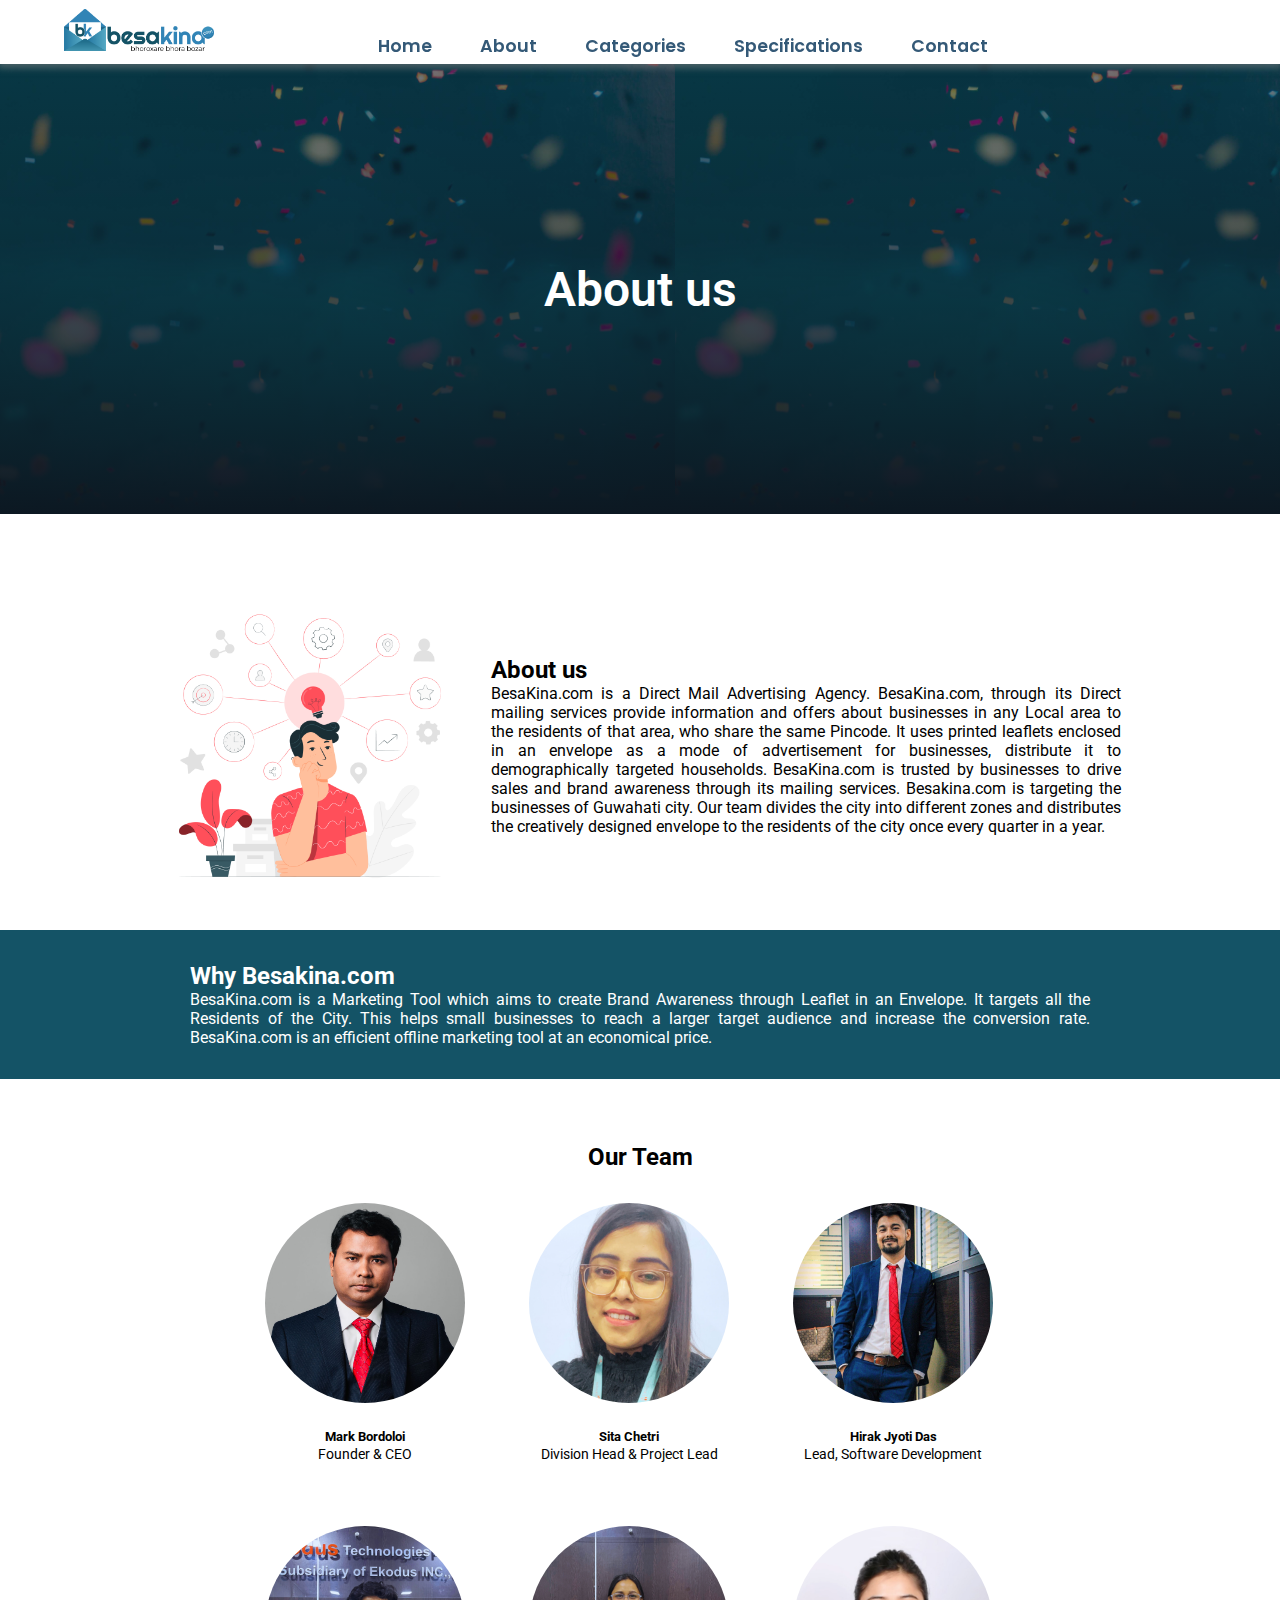
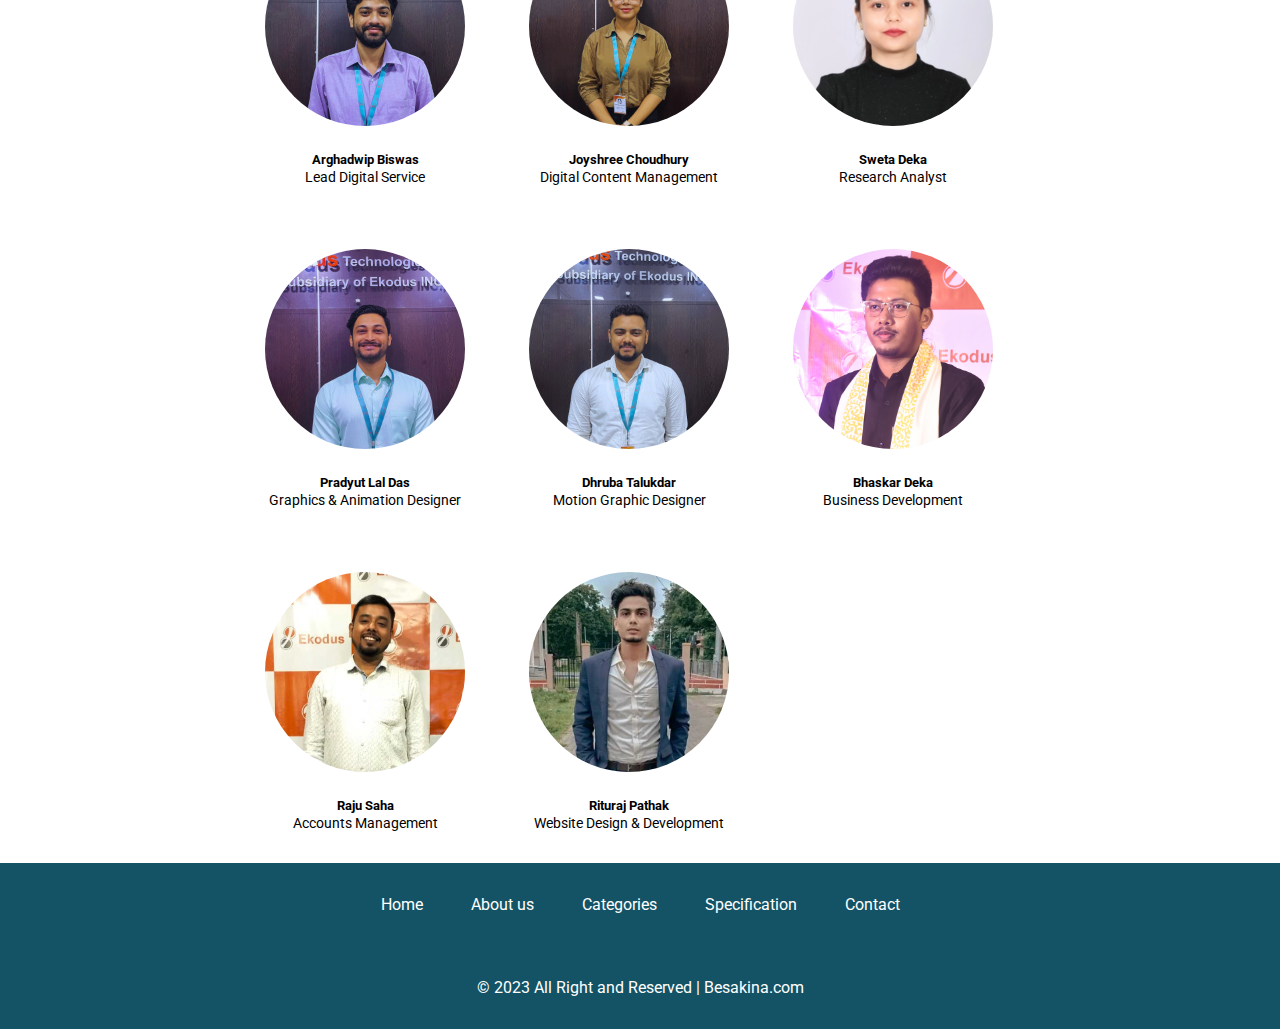
==== about.html @ 230a776a "first commit" ====
<!DOCTYPE html>
<html lang="en">
<head>
    <meta charset="UTF-8">
    <meta name="viewport" content="width=device-width, initial-scale=1.0">
    <title>About us</title>
    <link href="https://cdn.jsdelivr.net/npm/bootstrap@5.3.0/dist/css/bootstrap.min.css" rel="stylesheet" integrity="sha384-9ndCyUaIbzAi2FUVXJi0CjmCapSmO7SnpJef0486qhLnuZ2cdeRhO02iuK6FUUVM" crossorigin="anonymous">
    <link rel="stylesheet" href="style.css">
    <link rel="stylesheet" href="https://cdnjs.cloudflare.com/ajax/libs/font-awesome/6.4.0/css/all.min.css" integrity="sha512-iecdLmaskl7CVkqkXNQ/ZH/XLlvWZOJyj7Yy7tcenmpD1ypASozpmT/E0iPtmFIB46ZmdtAc9eNBvH0H/ZpiBw==" crossorigin="anonymous" referrerpolicy="no-referrer" />
  </head>
<body>
    <nav class="topbar">
        <div class="menu-icon">
          <button class="menuopenbtn" onclick="opensidebar()"><i class="fa-solid fa-bars"></i></button>
        </div>
        
        <div class="logo">
            <img src="./assets/logo.png" class="nav_logo" alt="">
        </div>
        <ul class="nav-links">
            <li><a href="index.html">Home</a></li>
            <li><a href="#">About</a></li>
            <li><a href="categories.html">Categories</a></li>
            <li><a href="specifications.html">Specifications</a></li>
            <li><a href="contact.html">Contact</a></li>
         

        </ul>
        <div class="nav_socials">
          <a href="https://www.facebook.com/besakinalive" target="_blank" style="text-decoration: none;"><i class="fa-brands fa-facebook-f"></i></a>
          <a href="https://twitter.com/Besakinalive" target="_blank" style="text-decoration: none;"> <i class="fa-brands fa-twitter"></i></a>
          <a href="https://www.linkedin.com/company/besakina-com/?viewAsMember=true" target="_blank" style="text-decoration: none;"> <i class="fa-brands fa-linkedin"></i></a>
        </div>
      </nav>
      <div class="sidebar hidesidebar" id="sidebarid">
          
        <div class="sidebar-logo">
          <img src="./assets/logo.png" alt="">
          <button class="menuclosebtn" onclick="closesidebar()"><i class="fa-solid fa-arrow-left"></i></button>
        </div>
        <div class="sidebar-menu">
          <ul>
            <li><a href="index.html">Home</a></li>
            <li><a href="#">About</a></li>
            <li><a href="categories.html">Categories</a></li>
            <li><a href="specifications.html">Specifications</a></li>
            <li><a href="contact.html">Contact</a></li>

          </ul>

        </div>
      </div>
      <div class="header">
        <h2>About us</h2>
      </div>
      <div class="about-main">
        <div class="about-main-img">
          <img src="./assets/whychooseus.jpg" alt="">
        </div>
        <div class="about-main-text">
            <h2>About us</h2>
            <p>BesaKina.com is a Direct Mail Advertising Agency. BesaKina.com, through its Direct mailing services provide information and offers about businesses in any Local area to the residents of that area, who share the same Pincode. It uses printed leaflets enclosed in an envelope as a mode of advertisement for businesses, distribute it to demographically targeted households. BesaKina.com is trusted by businesses to drive sales and brand awareness through its mailing services. Besakina.com is targeting the businesses of Guwahati city. Our team divides the city into different zones and distributes the creatively designed envelope to the residents of the city once every quarter in a year.</p>
        </div>
        
      </div>
      <div class="about-main-second">
       
        <div class="about-main-second-text">
        <h2>Why Besakina.com</h2>
        <p>BesaKina.com is a Marketing Tool which aims to create Brand Awareness through Leaflet in an Envelope. It targets all the Residents of the City. This helps small businesses to reach a larger target audience and increase the conversion rate.  BesaKina.com is an efficient offline marketing tool at an economical price.</p>
      </div>
      </div>
      <div class="about-team">
        <h2>Our Team</h2>
        <div class="team-items">
          <div class="team-item">
            <div class="team-item-img">
              <img src="./assets/9.jpeg" alt="">
            </div>
            <div class="team-item-info">
              <h5>Mark Bordoloi <a href="https://www.linkedin.com/in/mark-bordoloi/" target="_blank"><i style="font-size: 1.2rem;" class="fa-brands fa-linkedin"></i></a></h5>
              <p>Founder & CEO</p>
            </div>
          </div>
          <div class="team-item">
            <div class="team-item-img">
              <img src="./assets/1.png" alt="">
            </div>
            <div class="team-item-info">
              <h5>Sita Chetri <a href="https://www.linkedin.com/in/sita-chetri-88a111233/" target="_blank"><i style="font-size: 1.2rem;" class="fa-brands fa-linkedin"></i></a></h5>
              <p> Division Head & Project Lead</p>
            </div>
          </div>
          <div class="team-item">
            <div class="team-item-img">
              <img src="./assets/11.jpeg" alt="">
            </div>
            <div class="team-item-info">
              <h5>Hirak Jyoti Das <a href=" https://www.linkedin.com/in/hirak-das-/
                " target="_blank"><i style="font-size: 1.2rem;" class="fa-brands fa-linkedin"></i></a></h5>
              <p> Lead, Software Development </p>
            </div>
          </div>
          <div class="team-item-a">
            <div class="team-item-img">
              <img src="./assets/7.png" alt="">
            </div>
            <div class="team-item-info">
              <h5>Arghadwip Biswas <a href="https://www.linkedin.com/in/arghadwip-biswas-43123b201/
                " target="_blank"><i style="font-size: 1.2rem;" class="fa-brands fa-linkedin"></i></a></h5>
              <p>Lead Digital Service</p>
            </div>
          </div>
          <div class="team-item-a">
            <div class="team-item-img">
              <img src="./assets/2.png" alt="">
            </div>
            <div class="team-item-info">
              <h5>Joyshree Choudhury <a href="https://www.linkedin.com/in/joyshree-choudhury-2b51b7257/
                " target="_blank"><i style="font-size: 1.2rem;" class="fa-brands fa-linkedin"></i></a></h5>
              <p> Digital Content Management</p>
            </div>
          </div>
          <div class="team-item">
            <div class="team-item-img">
              <img src="./assets/12.jpg" alt="">
            </div>
            <div class="team-item-info">
              <h5>Sweta Deka <a href="https://www.linkedin.com/in/sweta-deka-593206205/" target="_blank"><i style="font-size: 1.2rem;" class="fa-brands fa-linkedin"></i></a></h5>
              <p>Research Analyst</p>
            </div>
          </div>
          <div class="team-item-a">
            <div class="team-item-img">
              <img src="./assets/5.png" alt="">
            </div>
            <div class="team-item-info">
              <h5>Pradyut Lal Das <a href="https://www.linkedin.com/in/pradyut-das-ab717b270/
                " target="_blank"><i style="font-size: 1.2rem;" class="fa-brands fa-linkedin"></i></a></h5>
              <p>Graphics & Animation Designer</p>
            </div>
          </div>
          <div class="team-item-a">
            <div class="team-item-img">
              <img src="./assets/6.png" alt="">
            </div>
            <div class="team-item-info">
              <h5>Dhruba Talukdar <a href="https://www.linkedin.com/in/dhruv-talukdar-696a85189/
                " target="_blank"><i style="font-size: 1.2rem;" class="fa-brands fa-linkedin"></i></a></h5>
              <p>Motion Graphic Designer</p>
            </div>
          </div>
          <div class="team-item">
            <div class="team-item-img">
              <img src="./assets/11.jpg" alt="">
            </div>
            <div class="team-item-info">
              <h5>Bhaskar Deka <a href=" https://www.linkedin.com/in/bhaskar-deka-6655a4246/
                " target="_blank"><i style="font-size: 1.2rem;" class="fa-brands fa-linkedin"></i></a></h5>
              <p> Business Development</p>
            </div>
            </div>
          
          <div class="team-item">
            <div class="team-item-img">
              <img src="./assets/10.jpg" alt="">
            </div>
            <div class="team-item-info">
              <h5>Raju Saha <a href="  https://www.linkedin.com/in/raju-saha-b014226b/
                " target="_blank"><i style="font-size: 1.2rem;" class="fa-brands fa-linkedin"></i></a></h5>
              <p> Accounts Management</p>
            </div>
          </div>
          
          <div class="team-item">
            <div class="team-item-img">
              <img src="./assets/8.jpeg" alt="">
            </div>
            <div class="team-item-info">
              <h5>Rituraj Pathak <a href="https://www.linkedin.com/in/rituraj-pathak-0983191a0/
                " target="_blank"><i style="font-size: 1.2rem;" class="fa-brands fa-linkedin"></i></a></h5>
              <p> Website Design & Development</p>
            </div>
          </div>
         
          
          </div>

          
          </div>


         
        </div>
      </div>
      <footer>
        <ul class="footer_nav">
            <a href="#" style="text-decoration: none; color: white;"><li>Home</li></a>
            <a href="about.html" style="text-decoration: none; color: white;"><li>About us</li></a>
            <a href="categories.html" style="text-decoration: none; color: white;"><li>Categories</li></a>
            <a href="specifications.html" style="text-decoration: none; color: white;"><li>Specification</li></a>
            <a href="contact.html" style="text-decoration: none; color: white;"><li>Contact</li></a>
          
        </ul>
        <div class="footer_socials">
          <a href="https://www.facebook.com/besakinalive" target="_blank" style="text-decoration: none; color: white;"><i class="fa-brands fa-facebook-f"></i></a>
          <a href="https://www.instagram.com/besakinalive/" target="_blank" style="text-decoration: none; color: white;"> <i class="fa-brands fa-instagram"></i></a>
          <a href="https://twitter.com/Besakinalive" target="_blank" style="text-decoration: none; color: white;"> <i class="fa-brands fa-twitter"></i></a>
          <a href="https://www.linkedin.com/company/besakina-com/?viewAsMember=true" target="_blank" style="text-decoration: none; color: white;"> <i class="fa-brands fa-linkedin"></i></a>
          <a href="https://in.pinterest.com/besakinalive/" target="_blank" style="text-decoration: none; color: white;"><i class="fa-brands fa-pinterest"></i></a>
        </div>
        <div class="copyright">
           <p>© 2023 All Right and Reserved | <a href="#" style="text-decoration: none; color: white;">Besakina.com</a></p>
        </div>
      </footer>
      <script src="script.js"></script>
    
      <script src="https://cdn.jsdelivr.net/npm/bootstrap@5.3.0/dist/js/bootstrap.bundle.min.js" integrity="sha384-geWF76RCwLtnZ8qwWowPQNguL3RmwHVBC9FhGdlKrxdiJJigb/j/68SIy3Te4Bkz" crossorigin="anonymous"></script>
</body>
</html>
---- style.css ----
@import url('https://fonts.googleapis.com/css2?family=Poppins:wght@300;400;600;700&family=Source+Sans+3:wght@400;600;700&display=swap');
@import url('https://fonts.googleapis.com/css2?family=Bacasime+Antique&display=swap');
@import url('https://fonts.googleapis.com/css2?family=Roboto:wght@400;500;700&display=swap');
*{
    margin: 0;
    padding: 0;
    box-sizing: border-box;
}
body{
    font-family: 'Roboto', sans-serif;

}


.topbar{
    background-color: white;
    color:#193852;
    display: flex;
    align-items: center;
    justify-content: space-between;
    gap: 6rem;
    padding:5px 4rem;
    width: 100%;
    position:sticky;
    top: 0;
    z-index: 99;
    box-shadow: 0 2px 7px 2px #8181818e;
    transition: 0.2s ease-out;

}
.menu-icon{
    font-size: 1.3rem;
    margin-top: 10px;
    display: none;

}
.menuopenbtn{
    background-color: transparent;
    border: none;
}
.menuclosebtn{
    background-color: transparent;
    border: none;
    margin-right: 1rem;
}
.topbar a{
    text-decoration: none;
    color: #345977;

}
.topbar a:hover{
    color: #0c1822; ;
}
.nav-links{
    display: flex;
    gap: 3rem;
    padding-top: 28px;
    list-style: none;
    font-family: 'Poppins', sans-serif;
    font-weight: 600;
    font-size: 1.1rem;
    color: #345977;
    font-size: 1.1rem;
}
.nav_logo{
    width: 150px;
}
.nav_socials{
    display: flex;
    gap: 2rem;
    padding-top: 7px;
    font-size: 1.2rem;
}


.sidebar{
    width: 50vw;
    height: 100vh;
    background-color:white;
    box-shadow: 0 2px 7px 2px #4e4e4ece;
    position:fixed;
    top: 0;
    left: 0;
    animation: opensidebar 0.3s ease-out;
    z-index: 9999;
   
}
.sidebar-logo{
    display: flex;
    align-items: center;
    justify-content: space-between;
}
.sidebar-logo i{
    margin-inline: 15px;
}
.sidebar-logo img{
    width: 100px;
    margin: 1rem;
}

.sidebar-menu{
    margin-top: 2rem;
}
.sidebar-menu ul{
    list-style: none;
}
.sidebar-menu ul li{
    margin-top: 2rem;
}
.sidebar-menu ul li a{
    text-decoration: none;
    color: black;
    font-size: 1.2rem;
}
.hidesidebar{
    display: none;
}
.stopscroll{
    height: 100vh;
    overflow-y: hidden;
}
.menuclosebtn{
    font-size: 1.5rem;
    margin-top: 12px;
    color: white;;
}
.sidebar-logo{
    background-color: #0c1822;
}


@keyframes opensidebar{
    0%{
        transform: translateX(-100%);
    }
    100%{
        transform: translateX(0);
    }
}
@keyframes closesidebar{
    0%{
        transform: translateX(0);
    }
    100%{
        transform: translateX(-100%);
    }
}

/* Carousel */

/* .carousel-item {
    height: 60vh;
} */
.carousel-control-prev, .carousel-control-next{
    background-color: black;
    height: 60px;
    width: 60px;
    border-radius: 50%;
    position: absolute;
    top: 50%;
    transform: translateY(-50%);
    margin-inline: 3rem;
}
.carousel-small{
    display: none;
}

.about_container{
    margin-block: 4rem;
}

.about_container h2{
    text-align: center;
    font-weight: 700;
}
.aboutus{
    display: flex;
    justify-content: center;
    align-items: center;
    gap: 3rem;
    margin-top: 2rem;
   
}
.about_image img{
    width: 40vw;
    border-radius: 10px;
}
.about_text{
    text-align: justify;
    width: 40vw;
    font-size: 1.2rem;
    position: relative;
    font-family: 'Roboto', sans-serif;
    color: black;
}
.small_logo{
    position: absolute;
    width: 15vw;
    left: 50%;
    top: 40%;
    transform: translate(-50%,-50%) rotate(45deg);
    /* transform: rotate(45deg); */
    opacity: 0.1;
}

.connections{
    margin: 5rem 3rem;
    text-align: center;
}
.connections h2{
    margin-bottom: 2rem;
    font-weight: 700;
}
.connection_cards{
    display: flex;
    flex-wrap: wrap;
    gap: 3rem;
    justify-content: center;
    

}
.connection_card{
    width: 250px;
    /* height: 200px; */
    border: 0.5px solid rgb(236, 234, 234);
    display: flex;
    flex-direction: column;
    justify-content: center;  
    align-items: center;
}



.connection_card p{
    background-color: #3184b6;
    color: white;
    width: 100%;
    padding: 1rem;
    
}


.connection_card img{
    width: 100px;
}
.tag_strip{
    background-color: #145366;
    display: flex;
    justify-content: space-between;
    align-items: center;
    gap: 4rem;
    color: white;
    margin-block: 3rem;
}
.tag_strip_text{
    text-align: justify;
    width: 70ch;
}
.tag_strip_text_container img{
    width: 300px;
}
.registration_form{
    display: flex;
    flex-direction: column;
    gap: 1.5rem;
    padding: 2rem;
    background-color: #1f688c;
    
}
.registration_form input{
    width: 35vw;
    height: 40px;
    border-radius: 5px;
    border: none;
    padding-left: 1rem;
}
.registration_form button{
    background-color: transparent;
    border: 1px solid rgb(211, 211, 211);
    height: 40px;
    border-radius: 10px;
    color: white;
}
.tag_strip_text_container{
    display: flex;
    flex-direction: column;
    align-items: center;
    gap: 1rem;
    width: 60%;
    margin-inline: 1rem;
    font-family: 'Bacasime Antique', serif;
}
.tag_strip_text_container i{
    font-size:3rem ;
    margin-top: 1rem;
}

.contact_container{
    margin-block: 4rem;
}
.contact_container h2{
    text-align: center;
    font-weight: 700;
}
.contacts{
    display: flex;
    justify-content: center;
    gap: 3rem;
    margin-top: 3rem;
}
.contact{
    box-shadow: 0 2px 6px 2px #3d3d3d93;
    height: 200px;
    width: 200px;
    border-radius: 50%;
    display: flex;
    flex-direction: column;
    align-items: center;
    justify-content: center;
    background: linear-gradient(to right, #145366,#1f688c) ;
    color: white;
    padding-top: 1.4rem;
}
.contact h6{
    font-size: 1.2rem;
}
.contact p{
    font-size: 14px;
}
.contact:hover{
    background: linear-gradient(to left, #145366,#1f688c) ;

}
.section_title{
    position: relative;
}
.section_title::after{
    content: '';
    position: absolute;
    top: 50%;
    left: 27%;
    width: 150px;
    height: 2px;
    background-color: #1f688c;
}
.section_title::before{
    content: '';
    position: absolute;
    top: 50%;
    right: 27%;
    width: 150px;
    height: 2px;
    background-color: #1f688c;
}


/* footer */
footer{
    padding-block: 2rem;
    padding-inline: 2rem;
    background-color: #145366;
    color: white;
    display: flex;
    flex-direction: column;
    justify-content: center;
    align-items: center;
    gap: 1rem;

}
.footer_nav{
    display: flex;
    gap: 3rem;
    list-style: none;
}
.footer_socials{
    display: flex;
    gap: 2rem;
}
.copyright{
    margin-top: 2rem;
}


/* ABOUT US PAGE */


.header{
    height: 50vh;
    background-image: linear-gradient(#0c182291,#0c1822),url(./assets/banner.jpg);
    background-size:contain;
    display: flex;
    justify-content: center;
    align-items: center;
    color: white;
    /* clip-path: polygon(0 0, 100% 0, 100% 65%, 0% 100%); */
}
.header h2{
    font-size: 3rem;
    font-weight: 600;
}
.about-main{
    display: flex;
    align-items: center;
    justify-content: center;
    gap: 2rem;
    margin-top: 5rem;
}
.about-main-img img{
    width: 300px;
}
.about-main-text{
    width: 70ch;
    text-align: justify;
}
.about-main-second{
    display: flex;
    align-items: center;
    justify-content: center;
    background-color: #145366;
    color: white;
    padding: 2rem 1rem;
    margin-block: 2rem;
    text-align: justify;
}
.about-main-second-text{
    width: 100ch;
}
.about-team{
    margin-top: 4rem;
}
.about-team h2{
    text-align: center;
}
.team-items{
    display: flex;
    flex-wrap: wrap;
    justify-content: flex-start;
    width:750px;
    margin: 2rem auto;
    gap: 4rem;
}
.team-item, .team-item-a{
    display: flex;
    flex-direction: column;
    align-items: center;
    justify-content: center;
}
.team-item img{
    width: 200px;
    height: 200px;
    object-fit: cover;
    border-radius: 50%;
    object-position: top;
}
.team-item-a img{
    width: 200px;
    height: 200px;
    object-fit: cover;
    border-radius: 50%;
    object-position:center;
}
.team-item-info{
    text-align: center;
    margin-top: 1rem;
}
.team-item-info p{
    font-size: 14px;
}


.specification-main{
    margin: 4rem;
}
.specification-main h2{
    text-align: center;
    margin-bottom: 1rem;
}
.specification-main ul{
    font-size: 1.2rem;
  

}
.specification-main ul li{
    margin-block: 1rem;
}
.map-ghy{
    width: 70vw;
}
.specifications-envelope-img{
    margin-block: 1.5rem;
    display: flex;
    flex-wrap: wrap;
    justify-content: center;
    align-items: center;
    gap: 3rem;
}
.specifications-envelope-img img{
    width: 350px;
}
.contact-main{
    display: flex;
    justify-content: center;
    gap: 2rem;
    margin: 4rem;
}
.contact-main-text{
    display: flex;
    flex-direction: column;
    width: 60ch;
}
.registration_form_contact{
    display: flex;
    flex-direction: column;
    gap: 1.5rem;
    padding: 2rem;
    background-color: #1f688c;

}
.registration_form_contact input{
    width: 35vw;
    height: 40px;
    border-radius: 5px;
    border: none;
    padding-left: 1rem;
}
.registration_form_contact button{
    background-color: transparent;
    border: 1px solid rgb(211, 211, 211);
    height: 40px;
    border-radius: 10px;
    color: white;
}
.categories{
    /* display: flex;
    flex-wrap: wrap;
    justify-content: center; */
    gap: 2rem;
    margin-block: 5rem;
    margin-inline: 3rem;
}
.categories_card{
    /* width: 300px; */
    /* border: 1px solid black; */
    background-color: #f3fbff;
    border-top: 5px solid #1f688c;
    padding: 1rem;
    margin-block: 2rem;
}
.categories_card img{
    width: 50px;
}
.categories_card_head{
    display: flex;
    /* justify-content: center; */
    align-items: center;
    gap: 1.2rem;
    margin-bottom: 1rem;
}
/* .categories_card_body_text{
    text-align: justify;
    overflow: hidden;
    text-overflow: ellipsis;
    display: -webkit-box;
    -webkit-line-clamp: 5;
            line-clamp: 5;
    -webkit-box-orient: vertical;
    margin-top: 1rem;
} */



@media screen and (max-width: 1120px){
    .section_title::after{
        left: 20%; 
    }
    .section_title::before{
        right: 20%;
    }
    .team-items{
        width:500px;
    }

}


@media screen and (max-width: 1020px){
    .topbar{
       
        gap: 3rem;
        padding:5px 2rem;
       
    
    }
    .nav-links{
        gap: 1rem;
        font-size: 1rem;

    }
    .nav_logo{
        width: 120px;
    }
    .nav_socials{ 
        gap: 2rem;
        font-size: 1rem;
    }
    .about_text{
        font-size: 1rem;
      
    }
    .about_image img{
        width: 45vw;
    }
    .contact-main{
        flex-direction: column;
        justify-content: center;
        align-items: center;
    }
    .contact-main-text{
        width: 70ch;
        text-align: justify;
        align-items: center;
        justify-content: center;
        gap: 2rem;
    }
    .ekodus-map{
        width: 100%;
    }
    .registration_form_contact input{
        width:100%;
    }
  
}
@media screen and (max-width: 872px){
    .section_title::after{
        left: 15%; 
    }
    .section_title::before{
        right: 15%;
    }

}
@media screen and (max-width:756px){
    .carousel-small{
        display: block;
    }
    .carousel-large{
        display: none;
    }
    .menu-icon{
        display: block;
    
    }
    .nav_socials{ 
        display: none;
    }
    .nav-links{
       display: none;

    }
    .topbar{
        justify-content: flex-start;
        padding: 16px 1.5rem!important;
        gap: 1.5rem;
    }
    .aboutus{
        flex-direction: column-reverse;
        align-items: center;
        justify-content: center;
        gap: 2rem;
   
      
    }
    
    .about_image{
       display: flex;
       justify-content: center;
    }
    .about_image img{
        width: 80%; 
    }
    .about_text{
        width: 95%;
      
    }
    .tag_strip{
        flex-direction: column;
    }
    
.tag_strip_text_container{
    flex-direction: row;
    margin-right: 2rem;
    width: 100%;
}
.tag_strip_text_container img{
    width: 150px;
}
.registration_form{
    width: 60%;
}
.registration_form input{
    width: 100%;
}

.contact{
    height: 150px;
    width: 150px;
}
.contact h6{
    font-size: 10px!important;
}
.contact p{
    font-size: 10px!important;
}
.section_title::after{
    display: none;
}
.section_title::before{
   display: none;

}
.team-items{
    width:200px;
}
.about-main{
    flex-direction: column;
    margin: 1rem;
}
.about-main-text{
    width: 100%;
}
.specification-main{
    margin: 5rem 1rem;
    text-align: justify;
}
.specification-main ul{
    margin-left: -1.5rem;
}
.specification-main h2{
    margin-bottom: 2rem;
}
.map-ghy{
    width: 100%;
}
.contact-main-text{
    width: 40ch;
}
.categories{
    /* display: flex;
    flex-wrap: wrap;
    justify-content: center; */
    margin-inline: 1rem;
}
footer{
    padding-inline: 1rem;
    margin-left: -1rem;
    

}
.footer_nav{
    display: flex;
    gap: 1rem;
    font-size: 12px;
}
.copyright{
    font-size: 12px;
}
}
@media screen and (max-width:576px){
    .registration_form{
        width: 80%;
    }
    .contacts{
        flex-direction: column;
        align-items: center;
    }
    .contact{
        height: 200px;
        width: 200px;
    }
    .contact h6{
        font-size: 1.2rem!important;
    }
    .contact p{
        font-size: 1rem !important;
    }
    .registration_form{
        width: 90%;
    }
    .about_image img{
        width: 90%; 
    }
    .small_logo{
        width: 50vw;
        left: 50%;
    }
    .tag_strip{
        gap: 2rem;
    }
    .carousel-control-prev, .carousel-control-next{

        height: 30px;
        width: 30px;
        margin-inline: 1rem;
    }
    .carousel-control-next-icon, .carousel-control-prev-icon{
        width: 60%;
    }
    .specifications-envelope-img img{
        width: 100%;
    }

}
@media screen and (max-width:450px){
    .about_image img{
        width: 100%; 
    }
    .connection_card{
        width: 100%;
    }
    .registration_form{
        width: 100%;
        border-radius: 0;
        
    }
    .tag_strip{
        padding: 2rem 0rem 0rem 0rem;
    }
    .sidebar{
        width: 60vw;
    }

}
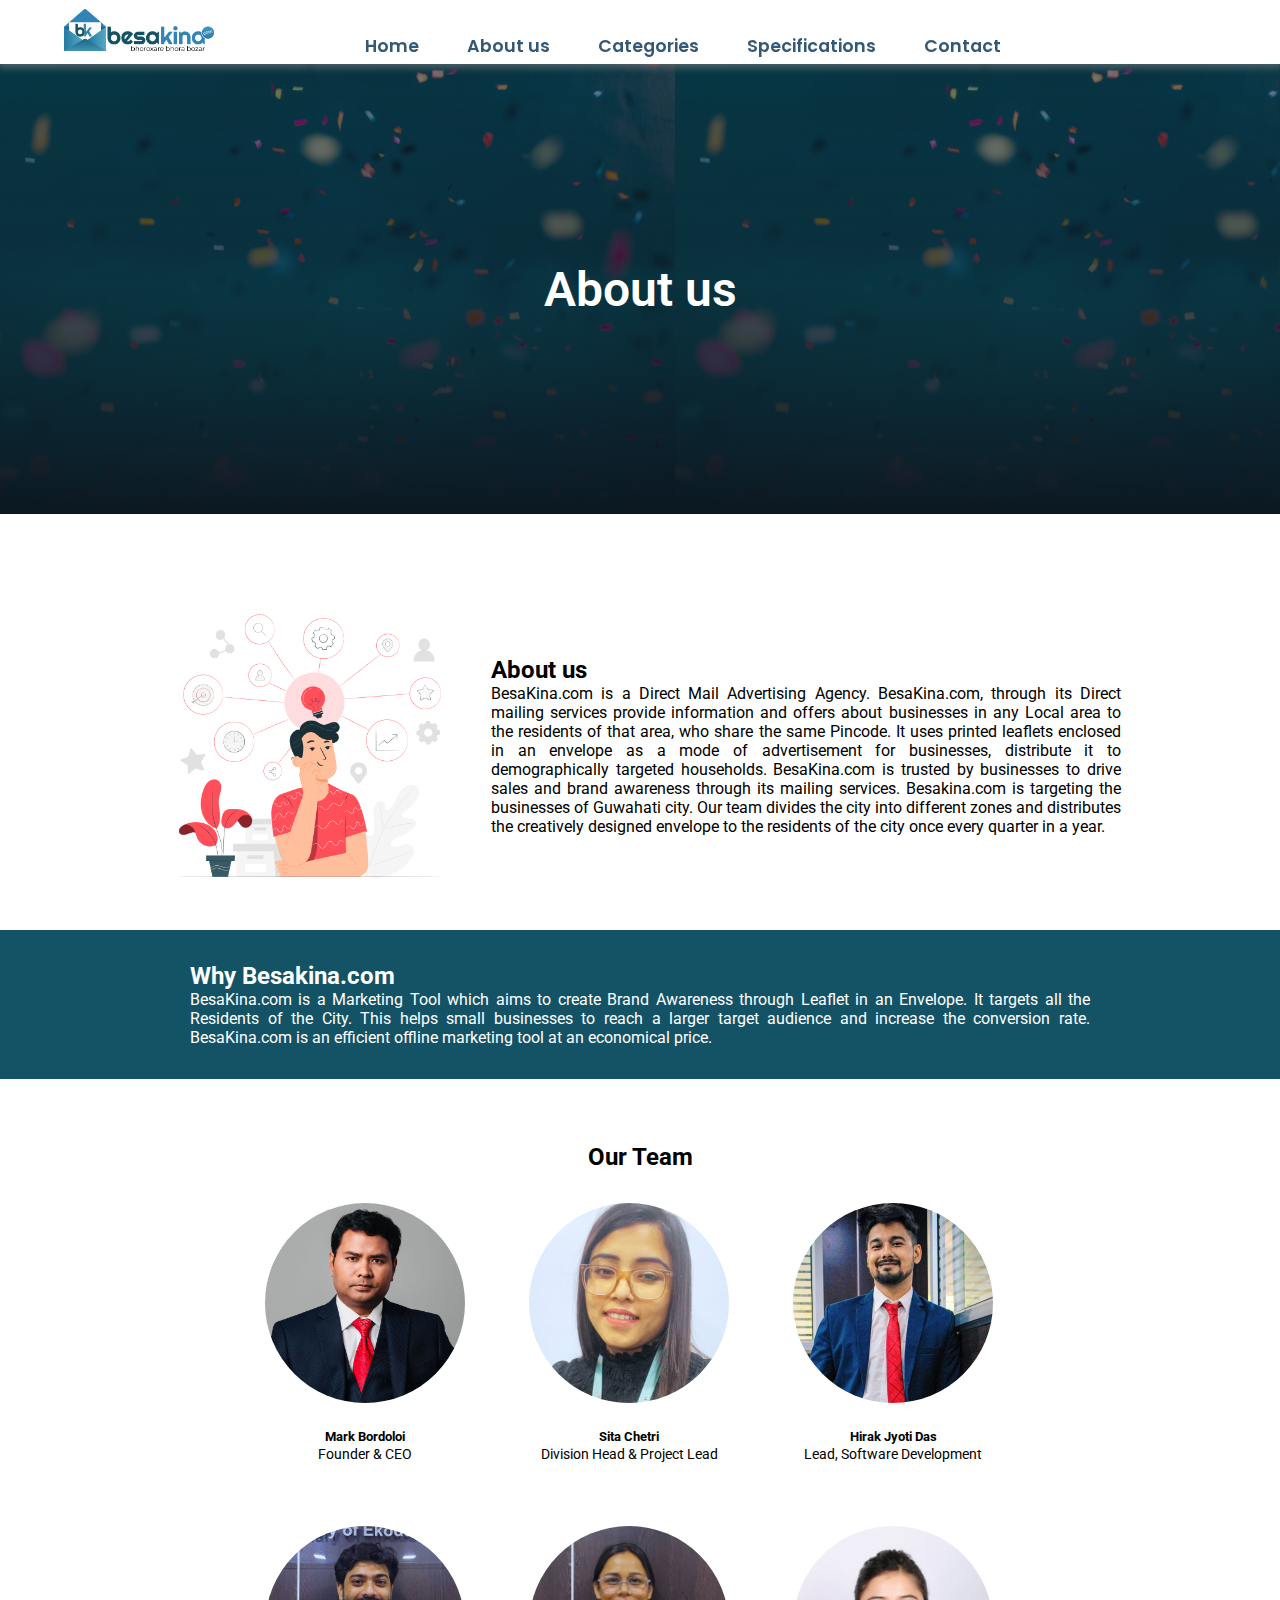
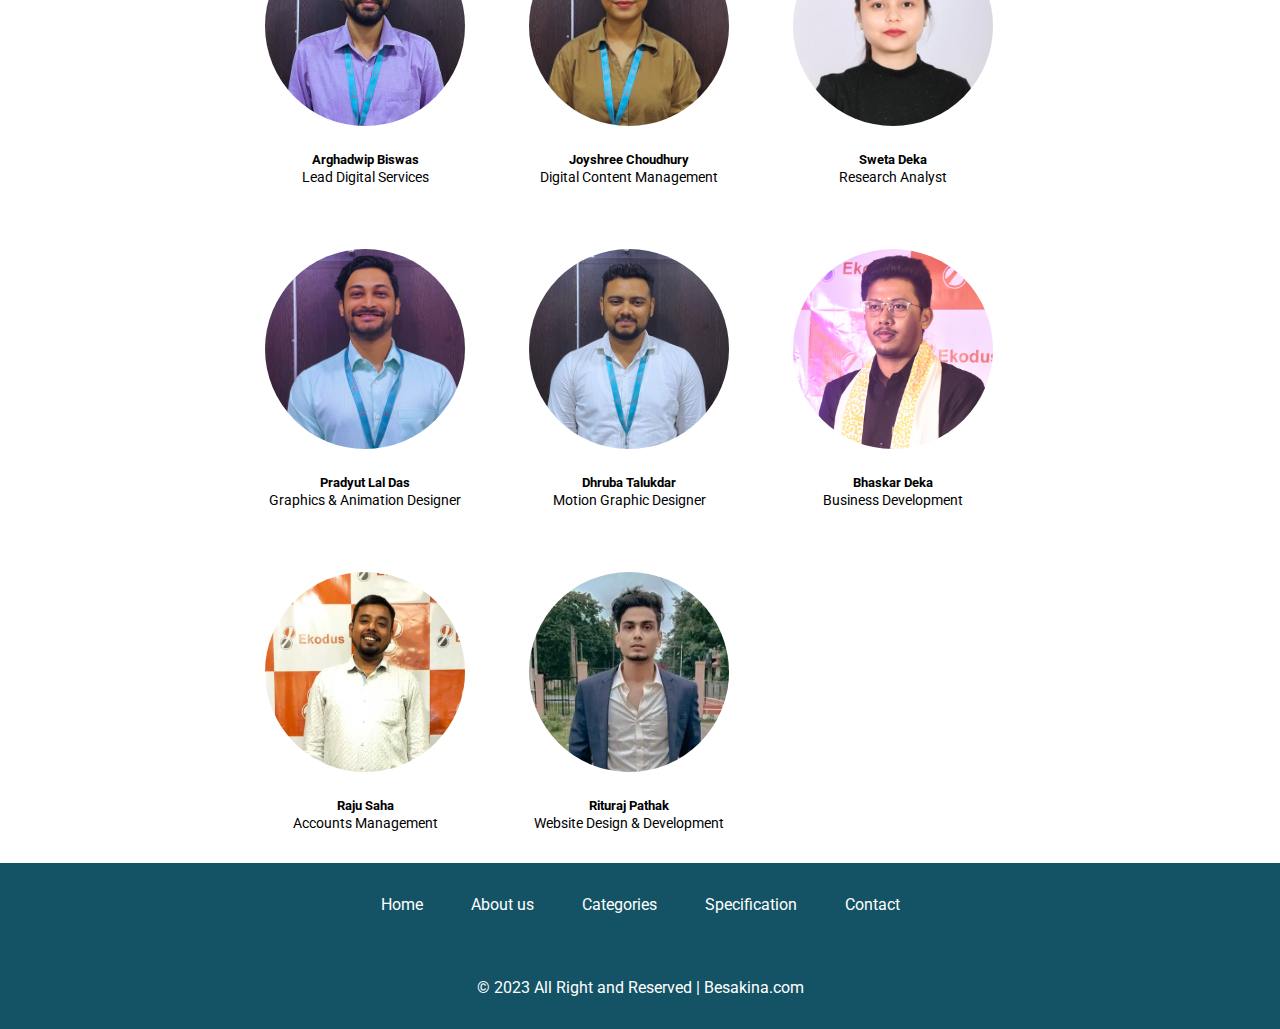
==== commit 06691bbf: "second commit" ====
--- a/about.html
+++ b/about.html
@@ -15,11 +15,19 @@
         </div>
         
         <div class="logo">
+          <a href="index.html">
             <img src="./assets/logo.png" class="nav_logo" alt="">
+          </a>
         </div>
         <ul class="nav-links">
             <li><a href="index.html">Home</a></li>
-            <li><a href="#">About</a></li>
+            <li class="about-tab">
+              <a href="#" >About us</a>
+              <div class="about-list">
+                <a href="#"><p>Why Besakina.com</p></a>
+                <a href="#"><p>Our team</p></a>
+              </div>
+            </li>
             <li><a href="categories.html">Categories</a></li>
             <li><a href="specifications.html">Specifications</a></li>
             <li><a href="contact.html">Contact</a></li>
@@ -41,7 +49,7 @@
         <div class="sidebar-menu">
           <ul>
             <li><a href="index.html">Home</a></li>
-            <li><a href="#">About</a></li>
+            <li><a href="#">About us</a></li>
             <li><a href="categories.html">Categories</a></li>
             <li><a href="specifications.html">Specifications</a></li>
             <li><a href="contact.html">Contact</a></li>
@@ -108,7 +116,7 @@
             <div class="team-item-info">
               <h5>Arghadwip Biswas <a href="https://www.linkedin.com/in/arghadwip-biswas-43123b201/
                 " target="_blank"><i style="font-size: 1.2rem;" class="fa-brands fa-linkedin"></i></a></h5>
-              <p>Lead Digital Service</p>
+              <p>Lead Digital Services</p>
             </div>
           </div>
           <div class="team-item-a">
--- a/style.css
+++ b/style.css
@@ -70,6 +70,25 @@
     gap: 2rem;
     padding-top: 7px;
     font-size: 1.2rem;
+}
+.about-list{
+    position: absolute;
+    top: 75%;
+    padding: 10px 1rem;
+    padding-top: 1rem;
+    background-color: #1f688c;
+    font-size: 1rem;
+    border-radius: 10px;
+    display: none;
+    color: white;
+}
+.about-tab:hover .about-list{
+    display: block;
+
+}
+.about-list a, .about-list a:hover{
+    text-decoration: none;
+    color: white;
 }
 
 
